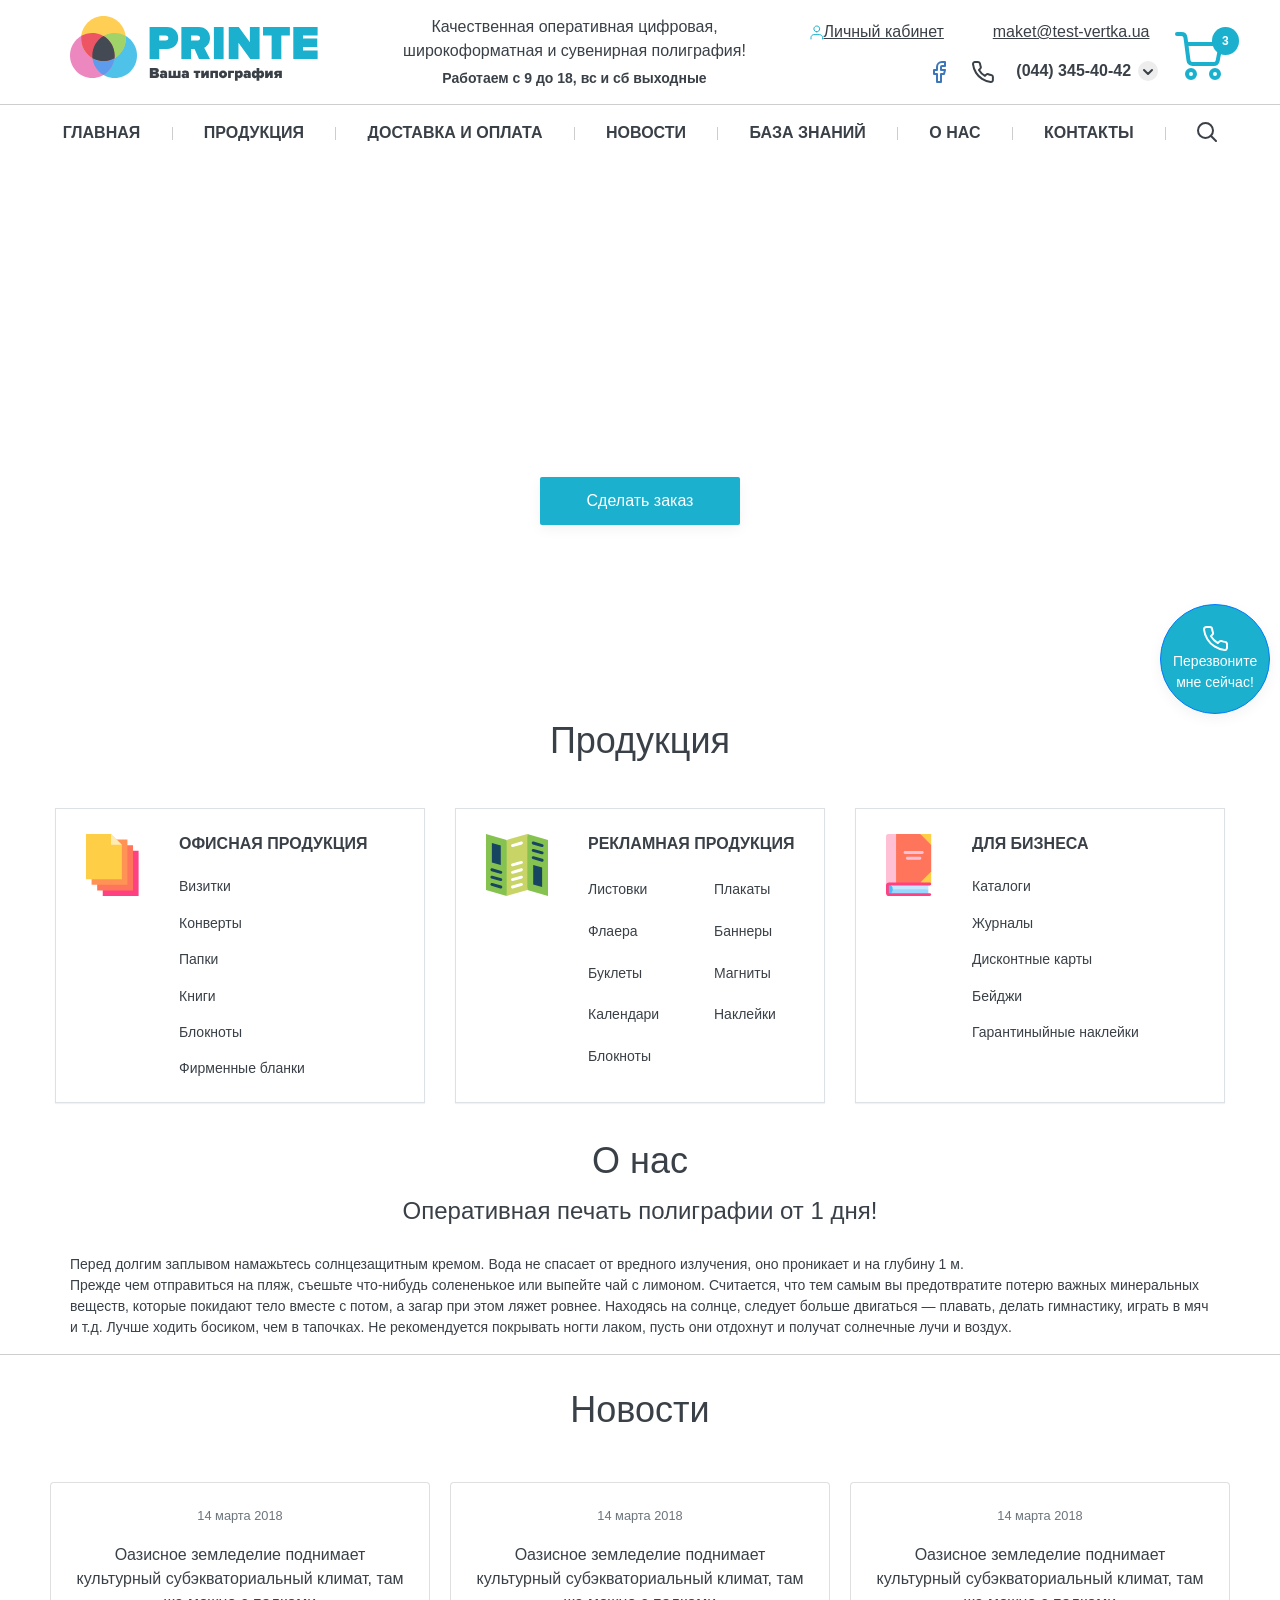
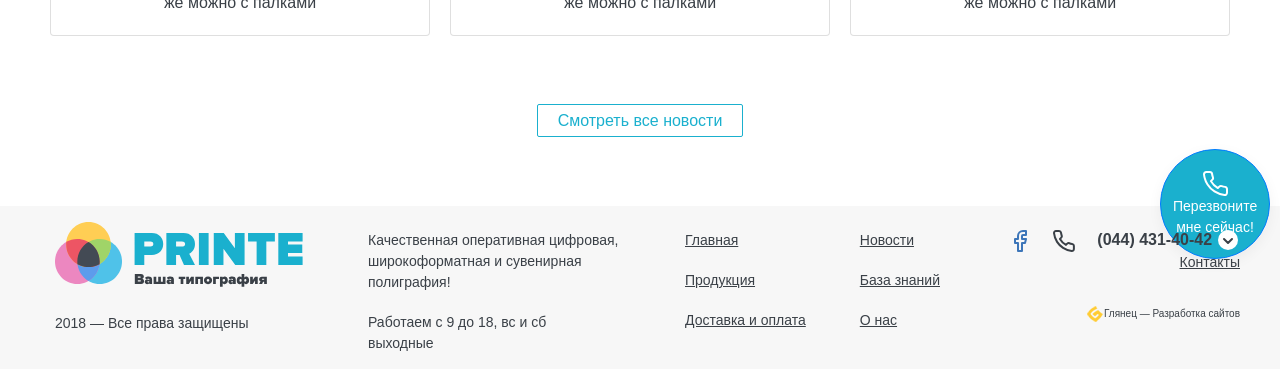
==== Glyanets/index.html @ a399b6ee "test test" ====
<!doctype html>
<html>

<head>
    <meta charset="UTF-8">
    <meta name="author" content="">
    <meta name="keywords" content="">
    <meta name="description" content="">
    <meta http-equiv="X-UA-Compatible" content="IE=edge">
    <meta name="HandheldFriendly" content="True">
    <meta http-equiv="cleartype" content="on">
    <meta name="apple-mobile-web-app-capable" content="yes">
    <meta name="viewport" content="width=device-width, initial-scale=1, maximum-scale=1, user-scalable=no">

    <link rel="shortcut icon" href="img/favicon.png" />

    <link href="http://allfont.ru/allfont.css?fonts=clear-sans" rel="stylesheet" type="text/css" />
    <link rel="stylesheet" href="https://use.fontawesome.com/releases/v5.8.1/css/all.css" integrity="sha384-50oBUHEmvpQ+1lW4y57PTFmhCaXp0ML5d60M1M7uH2+nqUivzIebhndOJK28anvf" crossorigin="anonymous">

    <link rel="stylesheet" href="https://maxcdn.bootstrapcdn.com/bootstrap/4.0.0/css/bootstrap.min.css" integrity="sha384-Gn5384xqQ1aoWXA+058RXPxPg6fy4IWvTNh0E263XmFcJlSAwiGgFAW/dAiS6JXm" crossorigin="anonymous">
    <link rel="stylesheet" href="css/style.css">
    <title>Test</title>

    <!-- Поддержка старых браузеров-->
    <!--[if lt IE 9]>
        <script src="https://cdnjs.cloudflare.com/ajax/libs/es5-shim/4.5.9/es5-shim.min.js"></script>
        <script src="https://cdnjs.cloudflare.com/ajax/libs/html5shiv/3.7.3/html5shiv.min.js"></script>
        <script src="https://cdnjs.cloudflare.com/ajax/libs/respond.js/1.4.2/respond.min.js"></script>
    <![endif]-->
</head>

<body>

    <div class="container header">
        <div class="col-lg-3 col-md-5 logo">
            <a href="#"><img src="img/logo.svg" alt=""></a>
        </div>
        <div class="col-lg-4 col-md-5 text">
            <p>Качественная оперативная цифровая, широкоформатная и сувенирная полиграфия!</p>
            <p>Работаем с 9 до 18, вс и сб выходные</p>
        </div>
        <div class="col-lg-4 col-md-7 phones">
            <div class="link">
                <a href="#"><img src="img/login.svg" alt="">Личный кабинет</a>
                <a href="mailto:maket@test-vertka.ua">maket@test-vertka.ua</a>
            </div>
            <div class="phone">
                <a href="#"><img src="img/facebook.svg" alt=""></a>
                <a href="tel:+380443454042"><img src="img/Shape.svg" alt="">(044) 345-40-42</a>
                <button class="btn btn-light btn-phone"><img src="img/arrow.svg" alt=""></button>
                    <div class="hide">
                        <a href="tel:+380443454042"><img src="img/vodaphone.svg" alt="">(099) 445-54-18</a>
                        <a href="tel:+380443454042"><img src="img/kievstar.svg" alt="">(096) 497-78-03</a>
                        <a href="tel:+380443454042"><img src="img/image.svg" alt="">(063) 435-16-81</a>
                    </div>
            </div>
        </div>
        <div class="col-lg-1 col-md-4 cart">
            <button type="button" class="btn">
                <img src="img/shopping-cart.svg" alt="">
                <span class="badge">3</span>
            </button>
        </div>
    </div>
    <hr>
    <div class="container navbar">
        <nav class="navbar navbar-expand-lg">
            <button class="navbar-toggler" type="button" data-toggle="collapse" data-target="#navbarSupportedContent" aria-controls="navbarSupportedContent" aria-expanded="false" aria-label="Toggle navigation">
                <span class="navbar-toggler-icon"><i class="fas fa-bars"></i></span>
            </button>

            <div class="collapse navbar-collapse" id="navbarSupportedContent">
                <ul class="navbar-nav">
                    <li class="nav-item">
                        <a class="nav-link" href="#">Главная</span></a>
                    </li>
                    <hr>
                    <li class="nav-item">
                        <a class="nav-link" href="#">Продукция</a>
                    </li>
                    <hr>
                    <li class="nav-item">
                        <a class="nav-link" href="#">Доставка и оплата</a>
                    </li>
                    <hr>
                    <li class="nav-item">
                        <a class="nav-link" href="#">Новости</a>
                    </li>
                    <hr>
                    <li class="nav-item">
                        <a class="nav-link" href="#">База знаний</a>
                    </li>
                    <hr>
                    <li class="nav-item">
                        <a class="nav-link" href="#">О нас</a>
                    </li>
                    <hr>
                    <li class="nav-item">
                        <a class="nav-link" href="#">Контакты</a>
                    </li>
                    <hr>
                    <li class="nav-item">
                        <button class="nav-link search"><img src="img/search.svg" alt=""></button>
                    </li>
                </ul>
                <form class="form-inline my-2 my-lg-0 form-hide">
                    <input class="form-control mr-sm-2" type="search" placeholder="Search" aria-label="Search">
                </form>
            </div>
        </nav>
    </div>
    <div class="banner">
        <div class="container">
            <div class="row">
                <h1>Оперативная печать полиграфии от 1 дня!</h1>
                <hr>
                <h3>Доставка в любой город Украины</h3>
                <div>
                    <button type="button" class="btn btn-primary btn-modal" data-toggle="modal" data-target="#exampleModal">
                        Сделать заказ
                    </button>
                    <div class="modal fade" id="exampleModal" tabindex="-1" role="dialog" aria-labelledby="exampleModalLabel" aria-hidden="true">
                        <div class="modal-dialog" role="document">
                            <div class="modal-content">
                                <div class="modal-header">
                                    <h5 class="modal-title" id="exampleModalLabel">Modal title</h5>
                                    <button type="button" class="close" data-dismiss="modal" aria-label="Close">
                                        <span aria-hidden="true">&times;</span>
                                    </button>
                                </div>
                                <div class="modal-body">
                                    <input type="text" placeholder="Имя:" />
                                    <input type="text" placeholder="Телефон:" />
                                </div>
                                <div class="modal-footer">
                                    <button type="button" class="btn btn-secondary" data-dismiss="modal">Close</button>
                                    <button type="button" class="btn btn-primary">Save changes</button>
                                </div>
                            </div>
                        </div>
                    </div>
                </div>
            </div>
        </div>
    </div>
    <button type="button" class="btn btn-primary btn-modal" data-toggle="modal" data-target="#exampleModal">
        <img src="img/phone.svg" alt="">
        <p>Перезвоните <br> мне сейчас!</p>
    </button>
    <div class="modal fade" id="exampleModal" tabindex="-1" role="dialog" aria-labelledby="exampleModalLabel" aria-hidden="true">
        <div class="modal-dialog" role="document">
            <div class="modal-content">
                <div class="modal-header">
                    <h5 class="modal-title" id="exampleModalLabel">Modal title</h5>
                    <button type="button" class="close" data-dismiss="modal" aria-label="Close">
                        <span aria-hidden="true">&times;</span>
                    </button>
                </div>
                <div class="modal-body">
                    <input type="text" placeholder="Имя:" />
                    <input type="text" placeholder="Телефон:" />
                </div>
                <div class="modal-footer">
                    <button type="button" class="btn btn-secondary" data-dismiss="modal">Close</button>
                    <button type="button" class="btn btn-primary">Save changes</button>
                </div>
            </div>
        </div>
    </div>



    <div class="container products">
        <div class="row">
            <h2>Продукция</h2>
            <div class="products-items">
                <div class="products-item">
                    <div class="products-img"><img src="img/blank-page.svg" alt=""></div>
                        <div class="products-info">
                            <h4>Офисная продукция</h4>
                            <div class="products-info-link">
                                <a href="#">Визитки</a>
                                <a href="#">Конверты</a>
                                <a href="#">Папки</a>
                                <a href="#">Книги</a>
                                <a href="#">Блокноты</a>
                                <a href="#">Фирменные бланки</a>
                            </div>
                        </div>
                    </div>
                    <div class="products-item">
                        <div class="products-img"><img src="img/road-map.svg" alt=""></div>
                            <div class="products-info">
                                <h4>Рекламная продукция</h4>
                                <div class="products-info-link2">
                                    <a href="#">Листовки</a>
                                    <a href="#">Флаера</a>
                                    <a href="#">Буклеты</a>
                                    <a href="#">Календари</a>
                                    <a href="#">Блокноты</a>
                                    <a href="#">Плакаты</a>
                                    <a href="#">Баннеры</a>
                                    <a href="#">Магниты</a>
                                    <a href="#">Наклейки</a>
                                </div>
                            </div>
                        </div>
                        <div class="products-item">
                            <div class="products-img"><img src="img/e-reader.svg" alt=""></div>
                                <div class="products-info">
                                    <h4>Для бизнеса</h4>
                                    <div class="products-info-link">
                                        <a href="#">Каталоги</a>
                                        <a href="#">Журналы</a>
                                        <a href="#">Дисконтные карты</a>
                                        <a href="#">Бейджи</a>
                                        <a href="#">Гарантиныйные наклейки</a>
                                    </div>
                                </div>
                            </div>
                        </div>
                    </div>
                </div>
                <div class="container AboutUs">
                    <div class="row">
                        <h2>О нас</h2>
                        <h3>Оперативная печать полиграфии от 1 дня!</h3>
                        <p>Перед долгим заплывом намажьтесь солнцезащитным кремом. Вода не спасает от вредного излучения, оно проникает и на глубину 1 м. <br> Прежде чем отправиться на пляж, съешьте что-нибудь солененькое или выпейте чай с лимоном. Считается, что тем самым вы предотвратите потерю важных минеральных веществ, которые покидают тело вместе с потом, а загар при этом ляжет ровнее. Находясь на солнце, следует больше двигаться — плавать, делать гимнастику, играть в мяч и т.д. Лучше ходить босиком, чем в тапочках. Не рекомендуется покрывать ногти лаком, пусть они отдохнут и получат солнечные лучи и воздух.</p>
                    </div>
                </div>
                <hr>
                <div class="container news">
                    <div class="row">
                        <h2>Новости</h2>
                        <div class="news-item">
                            <div class="card">
                                <div class="card-body">
                                    <p class="card-text"><small class="text-muted">14 марта 2018</small></p>
                                    <a href="#">Оазисное земледелие поднимает культурный субэкваториальный климат, там же можно с палками</a>
                                </div>
                            </div>
                            <div class="card">
                                <div class="card-body">
                                    <p class="card-text"><small class="text-muted">14 марта 2018</small></p>
                                    <a href="#">Оазисное земледелие поднимает культурный субэкваториальный климат, там же можно с палками</a>
                                </div>
                            </div>
                            <div class="card">
                                <div class="card-body">
                                    <p class="card-text"><small class="text-muted">14 марта 2018</small></p>
                                    <a href="#">Оазисное земледелие поднимает культурный субэкваториальный климат, там же можно с палками</a>
                                </div>
                            </div>
                        </div>
                        <div class="news-btn">
                            <a href="#">Смотреть все новости</a>
                        </div>
                    </div>
                </div>
                <div class="footer">
                    <div class="container">
                        <div class="row">
                            <div class="col-lg-3 col-md-6 one">
                                <a href="#"><img src="img/logo.svg" alt=""></a>
                                <p>2018 — Все права защищены</p>
                            </div>
                            <div class="col-lg-3 col-md-5 two">
                                <p>Качественная оперативная цифровая, широкоформатная и сувенирная полиграфия!</p>
                                <p>Работаем с 9 до 18, вс и сб выходные</p>
                            </div>
                            <div class="col-lg-3 col-md-6 three">
                                <div>
                                    <a href="#">Главная</a><br>
                                    <a href="#">Продукция</a><br>
                                    <a href="#">Доставка и оплата</a><br>
                                </div>
                                <div>
                                    <a href="#">Новости</a><br>
                                    <a href="#">База знаний</a><br>
                                    <a href="#">О нас</a>
                                </div>
                            </div>
                            <div class="col-lg-3 col-md-5 four">
                                <div class="phone">
                                    <a href="#"><img src="img/facebook.svg" alt=""></a>
                                    <a href="tel:+380443454042"><img src="img/Shape.svg" alt="">(044) 431-40-42</a>
                                    <button class="btn btn-light btn-phone2"><img src="img/arrow2.svg" alt=""></button>
                                        <div class="hide2">
                                            <a href="tel:+380443454042"><img src="img/vodaphone.svg" alt="">(099) 445-54-18</a>
                                            <a href="tel:+380443454042"><img src="img/kievstar.svg" alt="">(096) 497-78-03</a>
                                            <a href="tel:+380443454042"><img src="img/image.svg" alt="">(063) 435-16-81</a>
                                        </div>
                                </div>
                                <div class="glyanets">
                                    <a href="#">Контакты</a>
                                    <p><img src="img/glyanets.svg" alt="">Глянец — Разработка сайтов</p>
                                </div>
                            </div>
                        </div>
                    </div>
                    <button type="button" class="btn btn-primary btn-modal" data-toggle="modal" data-target="#exampleModal">
                        <img src="img/phone.svg" alt="">
                        <p>Перезвоните <br> мне сейчас!</p>
                    </button>
                    <div class="modal fade" id="exampleModal" tabindex="-1" role="dialog" aria-labelledby="exampleModalLabel" aria-hidden="true">
                        <div class="modal-dialog" role="document">
                            <div class="modal-content">
                                <div class="modal-header">
                                    <h5 class="modal-title" id="exampleModalLabel">Modal title</h5>
                                    <button type="button" class="close" data-dismiss="modal" aria-label="Close">
                                        <span aria-hidden="true">&times;</span>
                                    </button>
                                </div>
                                <div class="modal-body">
                                    <input type="text" placeholder="Имя:" />
                                    <input type="text" placeholder="Телефон:" />
                                </div>
                                <div class="modal-footer">
                                    <button type="button" class="btn btn-secondary" data-dismiss="modal">Close</button>
                                    <button type="button" class="btn btn-primary">Save changes</button>
                                </div>
                            </div>
                        </div>
                    </div>
                </div>



                <script src="https://code.jquery.com/jquery-3.2.1.slim.min.js" integrity="sha384-KJ3o2DKtIkvYIK3UENzmM7KCkRr/rE9/Qpg6aAZGJwFDMVNA/GpGFF93hXpG5KkN" crossorigin="anonymous"></script>
                <script src="https://cdnjs.cloudflare.com/ajax/libs/popper.js/1.12.9/umd/popper.min.js" integrity="sha384-ApNbgh9B+Y1QKtv3Rn7W3mgPxhU9K/ScQsAP7hUibX39j7fakFPskvXusvfa0b4Q" crossorigin="anonymous"></script>
                <script src="https://maxcdn.bootstrapcdn.com/bootstrap/4.0.0/js/bootstrap.min.js" integrity="sha384-JZR6Spejh4U02d8jOt6vLEHfe/JQGiRRSQQxSfFWpi1MquVdAyjUar5+76PVCmYl" crossorigin="anonymous"></script>
                <script src="js/script-min.js"></script>
</body>

</html>
---- Glyanets/css/style.css ----
/*! normalize.css v5.0.0 | MIT License | github.com/necolas/normalize.css */
/**
 * 1. Change the default font family in all browsers (opinionated).
 * 2. Correct the line height in all browsers.
 * 3. Prevent adjustments of font size after orientation changes in
 *    IE on Windows Phone and in iOS.
 */
/* Document
   ========================================================================== */
html {
  font-family: sans-serif;
  /* 1 */
  line-height: 1.15;
  /* 2 */
  -ms-text-size-adjust: 100%;
  /* 3 */
  -webkit-text-size-adjust: 100%;
  /* 3 */ }

/* Sections
   ========================================================================== */
/**
 * Remove the margin in all browsers (opinionated).
 */
body {
  margin: 0; }

/**
 * Add the correct display in IE 9-.
 */
article,
aside,
footer,
header,
nav,
section {
  display: block; }

/**
 * Correct the font size and margin on `h1` elements within `section` and
 * `article` contexts in Chrome, Firefox, and Safari.
 */
h1 {
  font-size: 2em;
  margin: 0.67em 0; }

/* Grouping content
   ========================================================================== */
/**
 * Add the correct display in IE 9-.
 * 1. Add the correct display in IE.
 */
figcaption,
figure,
main {
  /* 1 */
  display: block; }

/**
 * Add the correct margin in IE 8.
 */
figure {
  margin: 1em 40px; }

/**
 * 1. Add the correct box sizing in Firefox.
 * 2. Show the overflow in Edge and IE.
 */
hr {
  -webkit-box-sizing: content-box;
          box-sizing: content-box;
  /* 1 */
  height: 0;
  /* 1 */
  overflow: visible;
  /* 2 */ }

/**
 * 1. Correct the inheritance and scaling of font size in all browsers.
 * 2. Correct the odd `em` font sizing in all browsers.
 */
pre {
  font-family: monospace, monospace;
  /* 1 */
  font-size: 1em;
  /* 2 */ }

/* Text-level semantics
   ========================================================================== */
/**
 * 1. Remove the gray background on active links in IE 10.
 * 2. Remove gaps in links underline in iOS 8+ and Safari 8+.
 */
a {
  background-color: transparent;
  /* 1 */
  -webkit-text-decoration-skip: objects;
  /* 2 */ }

/**
 * Remove the outline on focused links when they are also active or hovered
 * in all browsers (opinionated).
 */
a:active,
a:hover {
  outline-width: 0; }

/**
 * 1. Remove the bottom border in Firefox 39-.
 * 2. Add the correct text decoration in Chrome, Edge, IE, Opera, and Safari.
 */
abbr[title] {
  border-bottom: none;
  /* 1 */
  text-decoration: underline;
  /* 2 */
  -webkit-text-decoration: underline dotted;
          text-decoration: underline dotted;
  /* 2 */ }

/**
 * Prevent the duplicate application of `bolder` by the next rule in Safari 6.
 */
b,
strong {
  font-weight: inherit; }

/**
 * Add the correct font weight in Chrome, Edge, and Safari.
 */
b,
strong {
  font-weight: bolder; }

/**
 * 1. Correct the inheritance and scaling of font size in all browsers.
 * 2. Correct the odd `em` font sizing in all browsers.
 */
code,
kbd,
samp {
  font-family: monospace, monospace;
  /* 1 */
  font-size: 1em;
  /* 2 */ }

/**
 * Add the correct font style in Android 4.3-.
 */
dfn {
  font-style: italic; }

/**
 * Add the correct background and color in IE 9-.
 */
mark {
  background-color: #ff0;
  color: #000; }

/**
 * Add the correct font size in all browsers.
 */
small {
  font-size: 80%; }

/**
 * Prevent `sub` and `sup` elements from affecting the line height in
 * all browsers.
 */
sub,
sup {
  font-size: 75%;
  line-height: 0;
  position: relative;
  vertical-align: baseline; }

sub {
  bottom: -0.25em; }

sup {
  top: -0.5em; }

/* Embedded content
   ========================================================================== */
/**
 * Add the correct display in IE 9-.
 */
audio,
video {
  display: inline-block; }

/**
 * Add the correct display in iOS 4-7.
 */
audio:not([controls]) {
  display: none;
  height: 0; }

/**
 * Remove the border on images inside links in IE 10-.
 */
img {
  border-style: none; }

/**
 * Hide the overflow in IE.
 */
svg:not(:root) {
  overflow: hidden; }

/* Forms
   ========================================================================== */
/**
 * 1. Change the font styles in all browsers (opinionated).
 * 2. Remove the margin in Firefox and Safari.
 */
button,
input,
optgroup,
select,
textarea {
  font-family: sans-serif;
  /* 1 */
  font-size: 100%;
  /* 1 */
  line-height: 1.15;
  /* 1 */
  margin: 0;
  /* 2 */ }

/**
 * Show the overflow in IE.
 * 1. Show the overflow in Edge.
 */
button,
input {
  /* 1 */
  overflow: visible; }

/**
 * Remove the inheritance of text transform in Edge, Firefox, and IE.
 * 1. Remove the inheritance of text transform in Firefox.
 */
button,
select {
  /* 1 */
  text-transform: none; }

/**
 * 1. Prevent a WebKit bug where (2) destroys native `audio` and `video`
 *    controls in Android 4.
 * 2. Correct the inability to style clickable types in iOS and Safari.
 */
button,
html [type="button"],
[type="reset"],
[type="submit"] {
  -webkit-appearance: button;
  /* 2 */ }

/**
 * Remove the inner border and padding in Firefox.
 */
button::-moz-focus-inner,
[type="button"]::-moz-focus-inner,
[type="reset"]::-moz-focus-inner,
[type="submit"]::-moz-focus-inner {
  border-style: none;
  padding: 0; }

/**
 * Restore the focus styles unset by the previous rule.
 */
button:-moz-focusring,
[type="button"]:-moz-focusring,
[type="reset"]:-moz-focusring,
[type="submit"]:-moz-focusring {
  outline: 1px dotted ButtonText; }

/**
 * Change the border, margin, and padding in all browsers (opinionated).
 */
fieldset {
  border: 1px solid #c0c0c0;
  margin: 0 2px;
  padding: 0.35em 0.625em 0.75em; }

/**
 * 1. Correct the text wrapping in Edge and IE.
 * 2. Correct the color inheritance from `fieldset` elements in IE.
 * 3. Remove the padding so developers are not caught out when they zero out
 *    `fieldset` elements in all browsers.
 */
legend {
  -webkit-box-sizing: border-box;
          box-sizing: border-box;
  /* 1 */
  color: inherit;
  /* 2 */
  display: table;
  /* 1 */
  max-width: 100%;
  /* 1 */
  padding: 0;
  /* 3 */
  white-space: normal;
  /* 1 */ }

/**
 * 1. Add the correct display in IE 9-.
 * 2. Add the correct vertical alignment in Chrome, Firefox, and Opera.
 */
progress {
  display: inline-block;
  /* 1 */
  vertical-align: baseline;
  /* 2 */ }

/**
 * Remove the default vertical scrollbar in IE.
 */
textarea {
  overflow: auto; }

/**
 * 1. Add the correct box sizing in IE 10-.
 * 2. Remove the padding in IE 10-.
 */
[type="checkbox"],
[type="radio"] {
  -webkit-box-sizing: border-box;
          box-sizing: border-box;
  /* 1 */
  padding: 0;
  /* 2 */ }

/**
 * Correct the cursor style of increment and decrement buttons in Chrome.
 */
[type="number"]::-webkit-inner-spin-button,
[type="number"]::-webkit-outer-spin-button {
  height: auto; }

/**
 * 1. Correct the odd appearance in Chrome and Safari.
 * 2. Correct the outline style in Safari.
 */
[type="search"] {
  -webkit-appearance: textfield;
  /* 1 */
  outline-offset: -2px;
  /* 2 */ }

/**
 * Remove the inner padding and cancel buttons in Chrome and Safari on macOS.
 */
[type="search"]::-webkit-search-cancel-button,
[type="search"]::-webkit-search-decoration {
  -webkit-appearance: none; }

/**
 * 1. Correct the inability to style clickable types in iOS and Safari.
 * 2. Change font properties to `inherit` in Safari.
 */
::-webkit-file-upload-button {
  -webkit-appearance: button;
  /* 1 */
  font: inherit;
  /* 2 */ }

/* Interactive
   ========================================================================== */
/*
 * Add the correct display in IE 9-.
 * 1. Add the correct display in Edge, IE, and Firefox.
 */
details,
menu {
  display: block; }

/*
 * Add the correct display in all browsers.
 */
summary {
  display: list-item; }

/* Scripting
   ========================================================================== */
/**
 * Add the correct display in IE 9-.
 */
canvas {
  display: inline-block; }

/**
 * Add the correct display in IE.
 */
template {
  display: none; }

/* Hidden
   ========================================================================== */
/**
 * Add the correct display in IE 10-.
 */
[hidden] {
  display: none; }

@font-face {
  font-family: BebasNeueBook;
  src: url(../fonts/BebasNeueBook.eot) format("eot"), url(../fonts/BebasNeueBook.woff) format("woff"), url(../fonts/BebasNeueBook.ttf) format("truetype");
  font-style: normal; }

body {
  font-family: 'Clear Sans', arial;
  max-width: 1920px;
  margin: 0 auto;
  color: #3A4047; }

.container {
  max-width: 1200px !important; }

a {
  color: #3A4047; }

h1 {
  font-size: 57px;
  text-align: center; }

h2 {
  font-size: 36px;
  text-align: center; }

h3 {
  font-size: 24px;
  text-align: center; }

h4 {
  font-size: 16px;
  text-align: center; }

.header {
  display: -webkit-box;
  display: -ms-flexbox;
  display: flex;
  margin-bottom: 10px;
  margin-top: 15px; }

.text {
  text-align: center;
  margin: 0 32px; }
  .text p {
    margin-bottom: 5px; }
    .text p:nth-child(2) {
      font-weight: 700;
      font-size: 14px; }

.phones {
  margin: 0px -17px; }

.link {
  margin: 5px 10px; }
  .link a {
    color: #3A4047;
    text-decoration: underline; }
    .link a:nth-child(2) {
      float: right; }

.phone {
  text-align: right;
  margin-top: 15px; }
  .phone .btn {
    width: 20px;
    height: 20px;
    background: transparent;
    border: none; }
    .phone .btn img {
      margin: -20px 0px 0 -10px; }
  .phone a {
    font-weight: 700; }
    .phone a img {
      margin: 0 22px 0 0; }

.open {
  display: -webkit-box !important;
  display: -ms-flexbox !important;
  display: flex !important;
  -webkit-box-orient: vertical;
  -webkit-box-direction: normal;
      -ms-flex-direction: column;
          flex-direction: column;
  width: 220px;
  height: 170px;
  position: absolute;
  background: #fff;
  z-index: 9;
  right: 20px;
  -webkit-box-shadow: 0px -19px 40px rgba(0, 0, 0, 0.05);
          box-shadow: 0px -19px 40px rgba(0, 0, 0, 0.05);
  margin-top: 20px; }
  .open::after {
    content: "";
    width: 20px;
    height: 20px;
    background: #fff;
    -webkit-transform: rotate(45deg);
            transform: rotate(45deg);
    margin: -160px 0 0 180px; }
  .open a {
    text-align: center;
    font-weight: 400;
    line-height: 2.7; }
    .open a:nth-child(1) {
      margin-top: 20px; }

.open2 {
  display: -webkit-box !important;
  display: -ms-flexbox !important;
  display: flex !important;
  -webkit-box-orient: vertical;
  -webkit-box-direction: normal;
      -ms-flex-direction: column;
          flex-direction: column;
  width: 220px;
  height: 170px;
  position: absolute;
  background: #fff;
  z-index: 9;
  right: 20px;
  -webkit-box-shadow: 0px -19px 40px rgba(0, 0, 0, 0.05);
          box-shadow: 0px -19px 40px rgba(0, 0, 0, 0.05);
  margin-top: 20px; }
  .open2::after {
    content: "";
    width: 20px;
    height: 20px;
    background: #fff;
    -webkit-transform: rotate(45deg);
            transform: rotate(45deg);
    margin: -160px 0 0 180px; }
  .open2 a {
    text-align: center;
    font-weight: 400;
    line-height: 2.7; }
    .open2 a:nth-child(1) {
      margin-top: 20px; }

.open3 {
  display: block !important; }

.hide {
  display: none; }

.hide2 {
  display: none; }

.badge {
  background: #1AB0CE;
  border-radius: 50%;
  padding: 8px 10px;
  color: #fff;
  top: -15px !important;
  left: -15px; }

.cart {
  padding: 0;
  margin: 11px 0 0 5px; }
  .cart .btn {
    background: transparent;
    border: none;
    width: 80px; }
    .cart .btn:hover {
      background: #e7eaed; }

hr {
  width: 100%;
  background: #E5E5E5;
  margin: 0; }

.navbar {
  width: 100%;
  padding: 4px 0; }

.navbar-nav {
  display: -webkit-box;
  display: -ms-flexbox;
  display: flex;
  -ms-flex-pack: distribute;
      justify-content: space-around;
  width: 100%; }
  .navbar-nav button {
    background: transparent;
    border-radius: 0px;
    margin: -10px 0 -3px 0;
    padding: 17px 0;
    line-height: 10px;
    border: none;
    cursor: pointer;
    border-top: 2px solid transparent; }
    .navbar-nav button:hover {
      color: #1AB0CE;
      border-top: 1px solid;
      line-height: 8px !important; }
  .navbar-nav .nav-link {
    text-align: center;
    text-transform: uppercase;
    font-weight: 700;
    padding-right: 20px !important;
    padding-left: 20px !important; }
    .navbar-nav .nav-link:hover {
      color: #1AB0CE;
      border-top: 2px solid;
      margin: -10px 0 -10px 0;
      line-height: 40px; }
  .navbar-nav hr {
    -webkit-transform: rotate(90deg);
            transform: rotate(90deg);
    width: 13px;
    position: relative;
    top: 20px; }

.form-hide {
  display: none; }
  .form-hide input {
    position: absolute;
    right: 60px;
    margin-top: -21px; }

.search:hover {
  margin: -10px 0 -3px 0 !important; }

.banner {
  background: url("/img/background.svg") center no-repeat;
  height: 500px; }
  .banner .btn-modal {
    background: #1AB0CE;
    border-radius: 2px;
    width: 200px;
    height: 48px;
    color: #FFFFFF;
    margin: 0;
    float: none;
    border: none; }
    .banner .btn-modal:hover {
      opacity: 0.8; }
  .banner .row {
    display: -webkit-box;
    display: -ms-flexbox;
    display: flex;
    -webkit-box-orient: vertical;
    -webkit-box-direction: normal;
        -ms-flex-direction: column;
            flex-direction: column;
    text-align: center; }
    .banner .row h1 {
      color: #FFFFFF;
      margin: 14% 0 0 0; }
    .banner .row h3 {
      color: #FFFFFF;
      margin-bottom: 24px; }
    .banner .row hr {
      border: 1px solid #FFFFFF;
      width: 120px;
      margin: 4px auto 18px auto; }

.products {
  margin-top: 30px; }
  .products h2 {
    width: 100%;
    text-align: center; }

.products-items {
  display: -webkit-box;
  display: -ms-flexbox;
  display: flex;
  margin: 0 auto;
  margin-top: 38px; }

.products-item {
  display: -webkit-box;
  display: -ms-flexbox;
  display: flex;
  border: 1px solid #DCE1E6;
  -webkit-box-sizing: border-box;
          box-sizing: border-box;
  -webkit-box-shadow: 0px 1px 1px rgba(0, 0, 0, 0.05);
          box-shadow: 0px 1px 1px rgba(0, 0, 0, 0.05);
  margin: 0 15px;
  width: 33.3%; }
  .products-item img {
    margin: 25px 30px; }

.products-info {
  margin-bottom: 15px; }
  .products-info .products-info-link {
    display: -webkit-box;
    display: -ms-flexbox;
    display: flex;
    -webkit-box-orient: vertical;
    -webkit-box-direction: normal;
        -ms-flex-direction: column;
            flex-direction: column;
    line-height: 2.6;
    -webkit-columns: 1;
            columns: 1; }
  .products-info .products-info-link2 {
    -webkit-columns: 2;
            columns: 2;
    line-height: 2.6; }
    .products-info .products-info-link2 a {
      margin-right: 15px; }
  .products-info h4 {
    font-weight: 700;
    text-transform: uppercase;
    margin: 25px 0 15px 0;
    text-align: left; }
  .products-info a {
    font-size: 14px; }

.products-img {
  margin-right: 10px; }

.btn-modal {
  background: #1AB0CE;
  -webkit-box-shadow: 0px 4px 14px rgba(0, 0, 0, 0.05);
          box-shadow: 0px 4px 14px rgba(0, 0, 0, 0.05);
  width: 110px;
  height: 110px;
  border-radius: 50%;
  margin-top: -60px;
  margin-right: 10px;
  float: right; }
  .btn-modal p {
    font-size: 14px; }
  .btn-modal img {
    margin-top: 15px; }

.AboutUs {
  margin-top: 36px;
  margin-bottom: 16px; }
  .AboutUs h2 {
    width: 100%; }
  .AboutUs h3 {
    width: 100%;
    margin-top: 7px; }
  .AboutUs p {
    font-size: 14px;
    margin: 20px 15px 0 15px; }
  .AboutUs .row {
    margin: 0; }

.news {
  text-align: center;
  margin-top: 33px; }
  .news h2 {
    width: 100%; }
  .news .hide {
    display: none; }

.news-item {
  display: -webkit-box;
  display: -ms-flexbox;
  display: flex;
  margin-top: 43px;
  margin-bottom: 73px;
  -webkit-box-pack: center;
      -ms-flex-pack: center;
          justify-content: center; }
  .news-item .card {
    margin: 0 10px; }
    .news-item .card:hover {
      -webkit-box-shadow: 0px 14px 24px rgba(0, 0, 0, 0.05), 0px -1px 0px #1AB0CE;
              box-shadow: 0px 14px 24px rgba(0, 0, 0, 0.05), 0px -1px 0px #1AB0CE; }

.news-btn {
  margin: 0 auto; }
  .news-btn a {
    border: 1px solid #1AB0CE;
    -webkit-box-sizing: border-box;
            box-sizing: border-box;
    border-radius: 2px;
    background: #fff;
    color: #1AB0CE;
    padding: 7px 20px;
    text-decoration: none; }
    .news-btn a:hover {
      background: #1AB0CE;
      color: #fff; }

.footer {
  margin-top: 73px;
  font-size: 14px;
  background: #F7F7F7;
  padding: 15px 0; }
  .footer .btn-modal {
    margin-top: -205px;
    margin-right: 10px; }
  .footer a {
    text-decoration: underline; }
  .footer .one p {
    margin-top: 15px; }
  .footer .two p:nth-child(1) {
    margin: 9px 0 0 13px; }
  .footer .two p:nth-child(2) {
    margin: 19px 10px 0 13px; }
  .footer .three {
    -webkit-columns: 2;
            columns: 2;
    padding: 0 0px 0 45px;
    line-height: 2.85;
    display: -webkit-box;
    display: -ms-flexbox;
    display: flex;
    -webkit-box-pack: justify;
        -ms-flex-pack: justify;
            justify-content: space-between; }
  .footer .four {
    padding-right: 0;
    float: right; }
    .footer .four .phone {
      margin-top: 7px; }
      .footer .four .phone a {
        font-size: 16px;
        text-decoration: none; }
    .footer .four .glyanets {
      text-align: right;
      margin-top: 16px; }
      .footer .four .glyanets p {
        margin-top: 33px;
        font-size: 10px; }

.icon {
  display: inline-block; }

.icon-chrome {
  background-image: url(../img/sprite-png.png);
  background-position: 0px 0px;
  width: 64px;
  height: 64px; }

.icon-placeholder {
  background-image: url(../img/sprite-png.png);
  background-position: 0px -68px;
  width: 64px;
  height: 64px; }

@media screen and (min-width: 320px) and (max-width: 767.98px) {
  .header {
    -webkit-box-orient: vertical;
    -webkit-box-direction: normal;
    -ms-flex-direction: column;
    flex-direction: column; }
  .link {
    text-align: center; }
  .link a {
    width: 100%;
    margin: 10px 0; }
  .cart {
    margin: 15px auto;
    text-align: center; }
  .navbar-toggler {
    background: #ececec;
    border: 1px solid #000;
    margin-left: 15px; }
  .navbar-nav hr {
    display: none; }
  .text {
    margin: 0; }
  .phones {
    margin: 0; }
  .phones .phone {
    text-align: center; }
  .nav-item {
    margin: 0 auto; }
  .form-hide {
    margin: 0 15px;
    text-align: center; }
  .form-hide input {
    position: relative;
    right: 0;
    margin-top: -5px; }
  .fas {
    font-size: 31px; }
  .logo {
    text-align: center; } }

@media screen and (min-width: 320px) and (max-width: 991.98px) {
  .banner h1 {
    font-size: 48px; }
  .banner h1 .row {
    margin: 0; }
  .products {
    margin-top: 55px; }
  .products-items {
    -ms-flex-wrap: wrap;
    flex-wrap: wrap; }
  .products-items .products-item {
    width: 100%;
    margin-bottom: 15px; }
  .products-info a {
    font-size: 10px; }
  .products-info-link2 {
    -webkit-columns: 1 !important;
    columns: 1 !important;
    display: block; }
  .products-info-link {
    display: block !important; }
  .products-info-link a {
    margin-right: 15px; }
  .news-item {
    -ms-flex-wrap: wrap;
    flex-wrap: wrap; }
  .news-item .card {
    margin: 0 15px 15px 15px; }
  .footer {
    text-align: center; }
  .footer .three {
    padding: 0 15px;
    -webkit-box-pack: space-evenly;
    -ms-flex-pack: space-evenly;
    justify-content: space-evenly; }
  .footer .phone {
    text-align: center; }
  .footer .glyanets {
    text-align: left !important; }
  .footer .glyanets p {
    margin-top: 20px !important; }
  .footer .btn-modal {
    margin-top: -91px;
    margin-right: 28px;
    width: 100px;
    height: 100px; }
  .footer .btn-modal img {
    margin-top: 5px; }
  .footer .btn-modal p {
    font-size: 12px; } }

@media screen and (min-width: 768px) and (max-width: 991.98px) {
  .header {
    -ms-flex-wrap: wrap;
    flex-wrap: wrap;
    -webkit-box-pack: center;
    -ms-flex-pack: center;
    justify-content: center; }
  .link {
    text-align: center; }
  .link a {
    width: 100%;
    margin: 10px 0; }
  .cart {
    margin: 15px auto;
    text-align: left; }
  .navbar-toggler {
    background: #ececec;
    border: 1px solid #000;
    margin-left: 15px; }
  .navbar-nav hr {
    display: none; }
  .text {
    margin: 0; }
  .phones {
    margin: 0; }
  .phones .phone {
    text-align: center; }
  .nav-item {
    margin: 0 auto; }
  .form-hide {
    margin: 0 15px;
    text-align: center; }
  .form-hide input {
    position: relative;
    right: 0;
    margin-top: -5px; }
  .fas {
    font-size: 31px; }
  .logo {
    text-align: center; }
  .open {
    right: 83px; } }

@media screen and (min-width: 992px) and (max-width: 1199.98px) {
  .phone {
    float: left; }
  .phone .open {
    right: 60px; }
  .phones {
    margin: 0px -75px 0 0; }
  .nav-link {
    font-size: 13px; }
  .link a {
    width: 100%; } }

@media screen and (min-width: 992px) and (max-width: 1366px) {
  .products {
    margin-top: 55px; } }

@media screen and (min-width: 992px) and (max-width: 1400px) {
  .footer .phone {
    float: right; } }

@media screen and (min-width: 1200px) and (max-width: 1250px) {
  .cart {
    padding: 0;
    margin: 10px 0 0 0px;
    max-width: 80px !important; }
  .phones {
    margin: 0 0 0 -50px; } }

/*# sourceMappingURL=style.css.map */
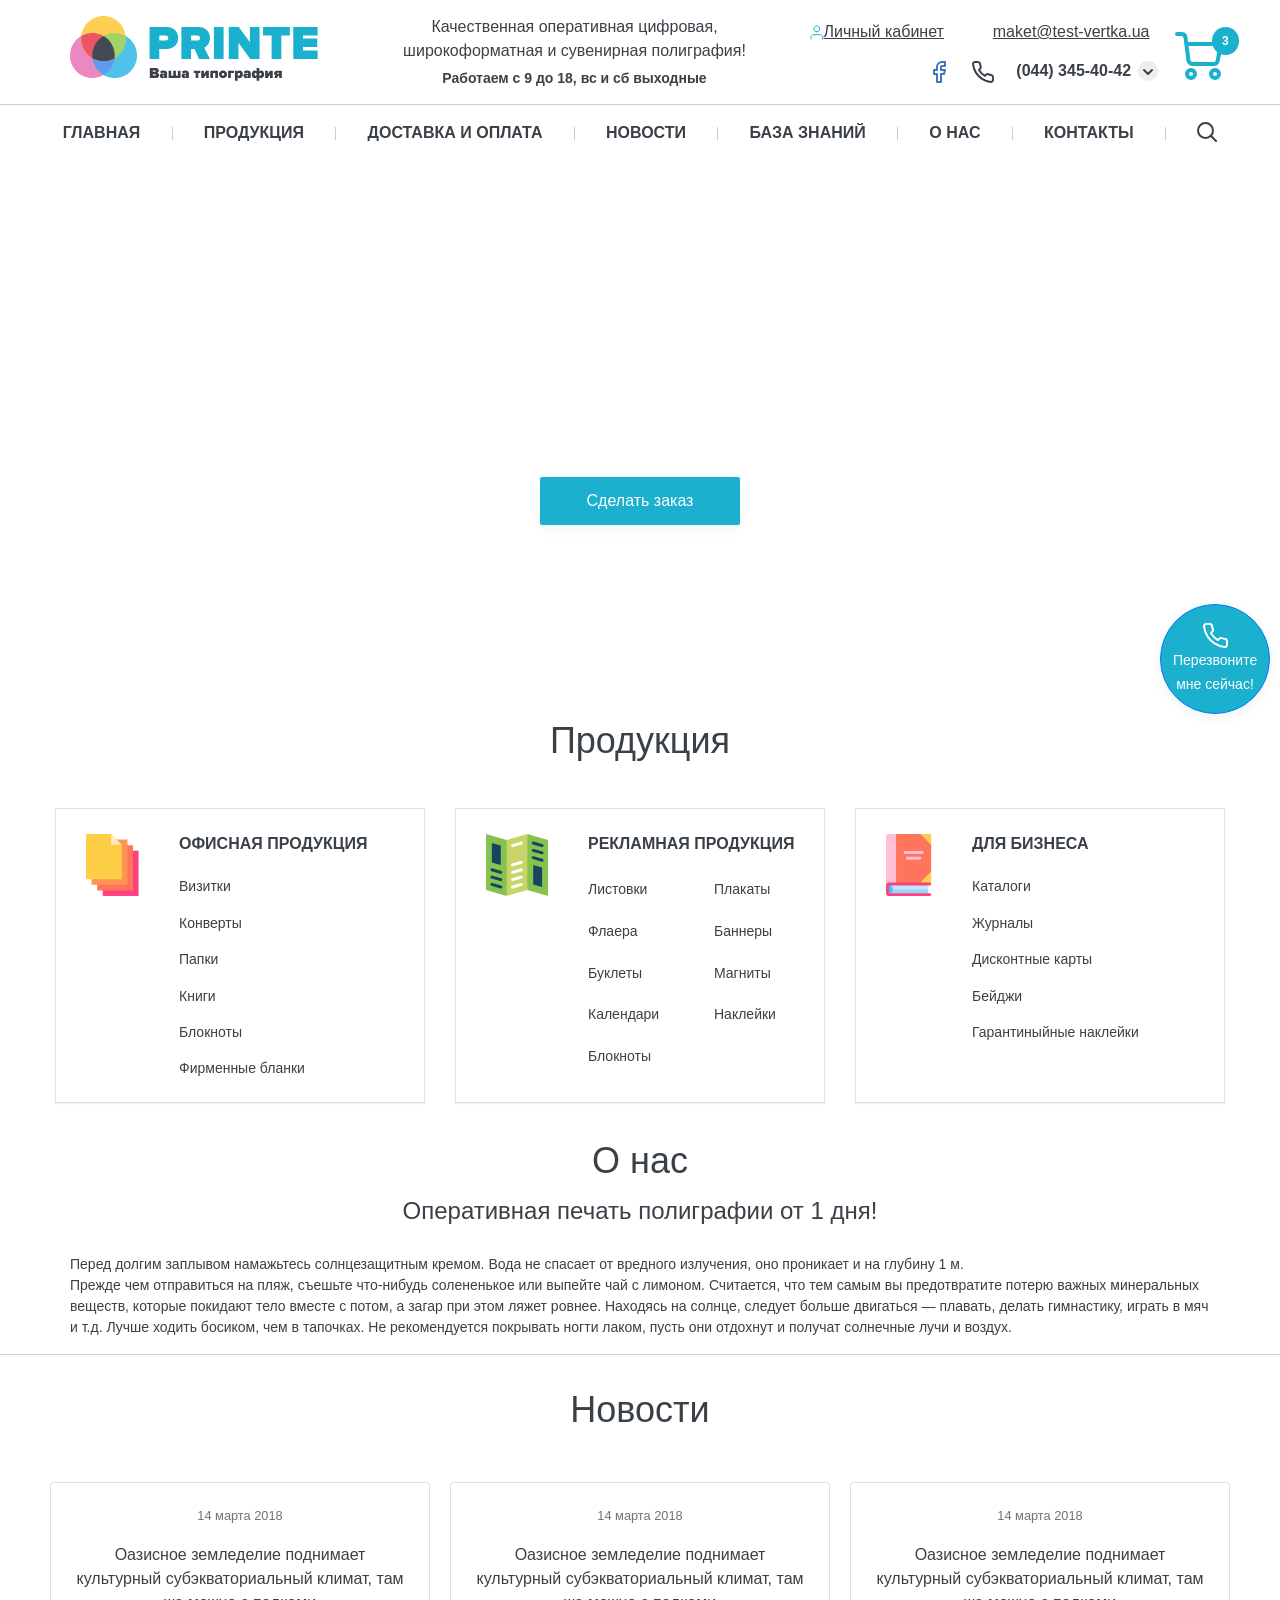
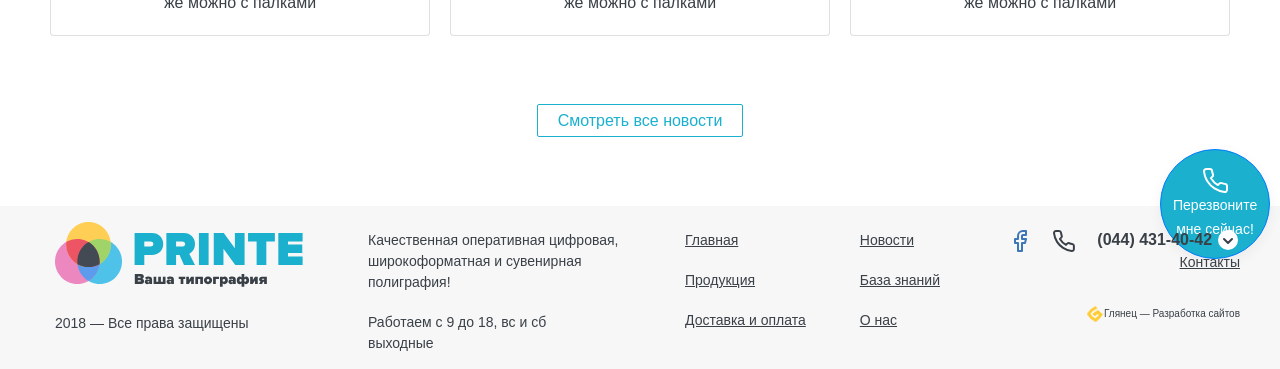
==== commit 4c4fac47: "Test Test" ====
--- a/Glyanets/index.html
+++ b/Glyanets/index.html
@@ -72,7 +72,7 @@
             <div class="collapse navbar-collapse" id="navbarSupportedContent">
                 <ul class="navbar-nav">
                     <li class="nav-item">
-                        <a class="nav-link" href="#">Главная</span></a>
+                        <a class="nav-link" href="#">Главная</a>
                     </li>
                     <hr>
                     <li class="nav-item">
@@ -116,14 +116,14 @@
                 <hr>
                 <h3>Доставка в любой город Украины</h3>
                 <div>
-                    <button type="button" class="btn btn-primary btn-modal" data-toggle="modal" data-target="#exampleModal">
+                    <button type="button" class="btn btn-primary btn-modal" data-toggle="modal" data-target="#exampleModal2">
                         Сделать заказ
                     </button>
-                    <div class="modal fade" id="exampleModal" tabindex="-1" role="dialog" aria-labelledby="exampleModalLabel" aria-hidden="true">
+                    <div class="modal fade" id="exampleModal2" tabindex="-1" role="dialog" aria-labelledby="exampleModal2Label" aria-hidden="true">
                         <div class="modal-dialog" role="document">
                             <div class="modal-content">
                                 <div class="modal-header">
-                                    <h5 class="modal-title" id="exampleModalLabel">Modal title</h5>
+                                    <h5 class="modal-title" id="exampleModal2Label">Modal title</h5>
                                     <button type="button" class="close" data-dismiss="modal" aria-label="Close">
                                         <span aria-hidden="true">&times;</span>
                                     </button>
@@ -143,15 +143,15 @@
             </div>
         </div>
     </div>
-    <button type="button" class="btn btn-primary btn-modal" data-toggle="modal" data-target="#exampleModal">
-        <img src="img/phone.svg" alt="">
-        <p>Перезвоните <br> мне сейчас!</p>
+    <button type="button" class="btn btn-primary btn-modal" data-toggle="modal" data-target="#exampleModal1">
+        <img src="img/phone.svg" alt=""> <br>
+        <span>Перезвоните <br> мне сейчас!</span>
     </button>
-    <div class="modal fade" id="exampleModal" tabindex="-1" role="dialog" aria-labelledby="exampleModalLabel" aria-hidden="true">
+    <div class="modal fade" id="exampleModal1" tabindex="-1" role="dialog" aria-labelledby="exampleModal1Label" aria-hidden="true">
         <div class="modal-dialog" role="document">
             <div class="modal-content">
                 <div class="modal-header">
-                    <h5 class="modal-title" id="exampleModalLabel">Modal title</h5>
+                    <h5 class="modal-title" id="exampleModal1Label">Modal title</h5>
                     <button type="button" class="close" data-dismiss="modal" aria-label="Close">
                         <span aria-hidden="true">&times;</span>
                     </button>
@@ -299,8 +299,8 @@
                         </div>
                     </div>
                     <button type="button" class="btn btn-primary btn-modal" data-toggle="modal" data-target="#exampleModal">
-                        <img src="img/phone.svg" alt="">
-                        <p>Перезвоните <br> мне сейчас!</p>
+                        <img src="img/phone.svg" alt=""><br>
+                        <span>Перезвоните <br> мне сейчас!</span>
                     </button>
                     <div class="modal fade" id="exampleModal" tabindex="-1" role="dialog" aria-labelledby="exampleModalLabel" aria-hidden="true">
                         <div class="modal-dialog" role="document">
@@ -323,9 +323,6 @@
                         </div>
                     </div>
                 </div>
-
-
-
                 <script src="https://code.jquery.com/jquery-3.2.1.slim.min.js" integrity="sha384-KJ3o2DKtIkvYIK3UENzmM7KCkRr/rE9/Qpg6aAZGJwFDMVNA/GpGFF93hXpG5KkN" crossorigin="anonymous"></script>
                 <script src="https://cdnjs.cloudflare.com/ajax/libs/popper.js/1.12.9/umd/popper.min.js" integrity="sha384-ApNbgh9B+Y1QKtv3Rn7W3mgPxhU9K/ScQsAP7hUibX39j7fakFPskvXusvfa0b4Q" crossorigin="anonymous"></script>
                 <script src="https://maxcdn.bootstrapcdn.com/bootstrap/4.0.0/js/bootstrap.min.js" integrity="sha384-JZR6Spejh4U02d8jOt6vLEHfe/JQGiRRSQQxSfFWpi1MquVdAyjUar5+76PVCmYl" crossorigin="anonymous"></script>
--- a/Glyanets/css/style.css
+++ b/Glyanets/css/style.css
@@ -630,7 +630,7 @@
   margin: -10px 0 -3px 0 !important; }
 
 .banner {
-  background: url("/img/background.svg") center no-repeat;
+  background: url("../img/background.svg") center no-repeat;
   height: 500px; }
   .banner .btn-modal {
     background: #1AB0CE;
@@ -730,10 +730,8 @@
   margin-top: -60px;
   margin-right: 10px;
   float: right; }
-  .btn-modal p {
+  .btn-modal span {
     font-size: 14px; }
-  .btn-modal img {
-    margin-top: 15px; }
 
 .AboutUs {
   margin-top: 36px;
